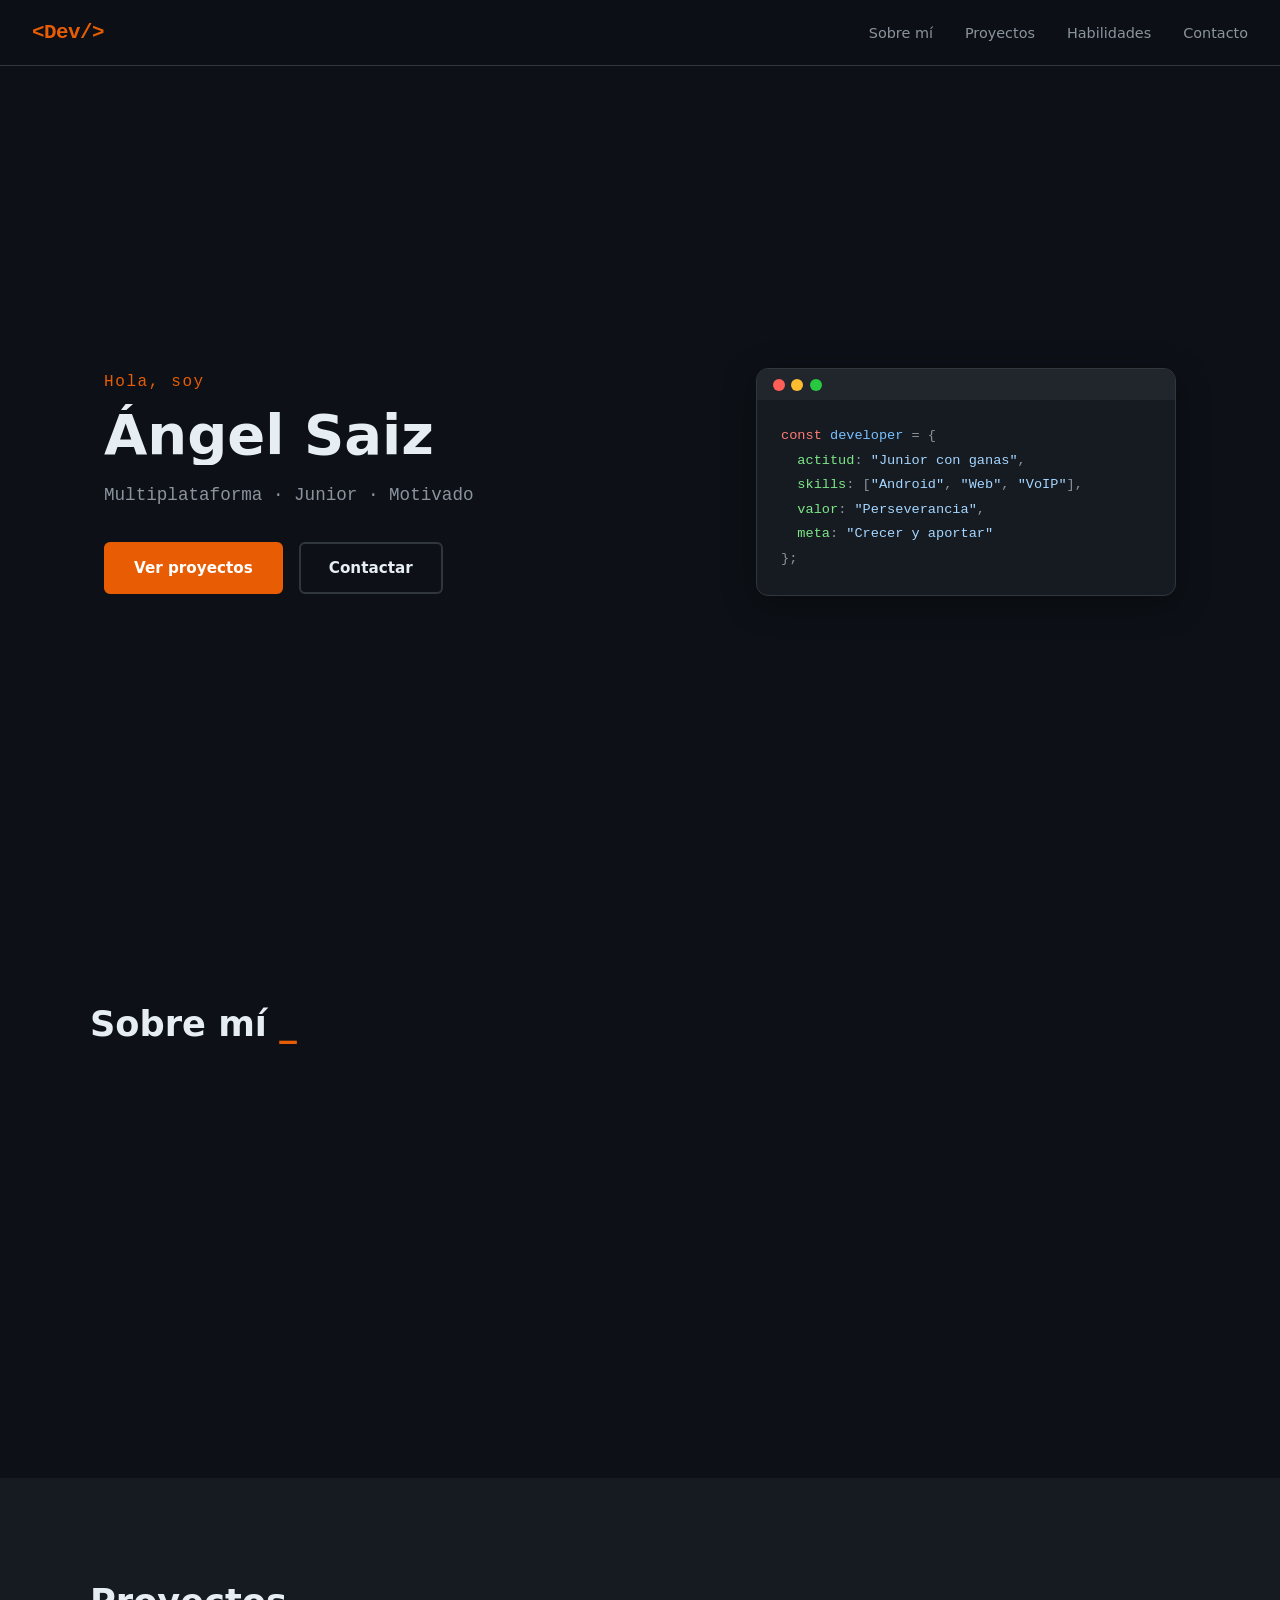
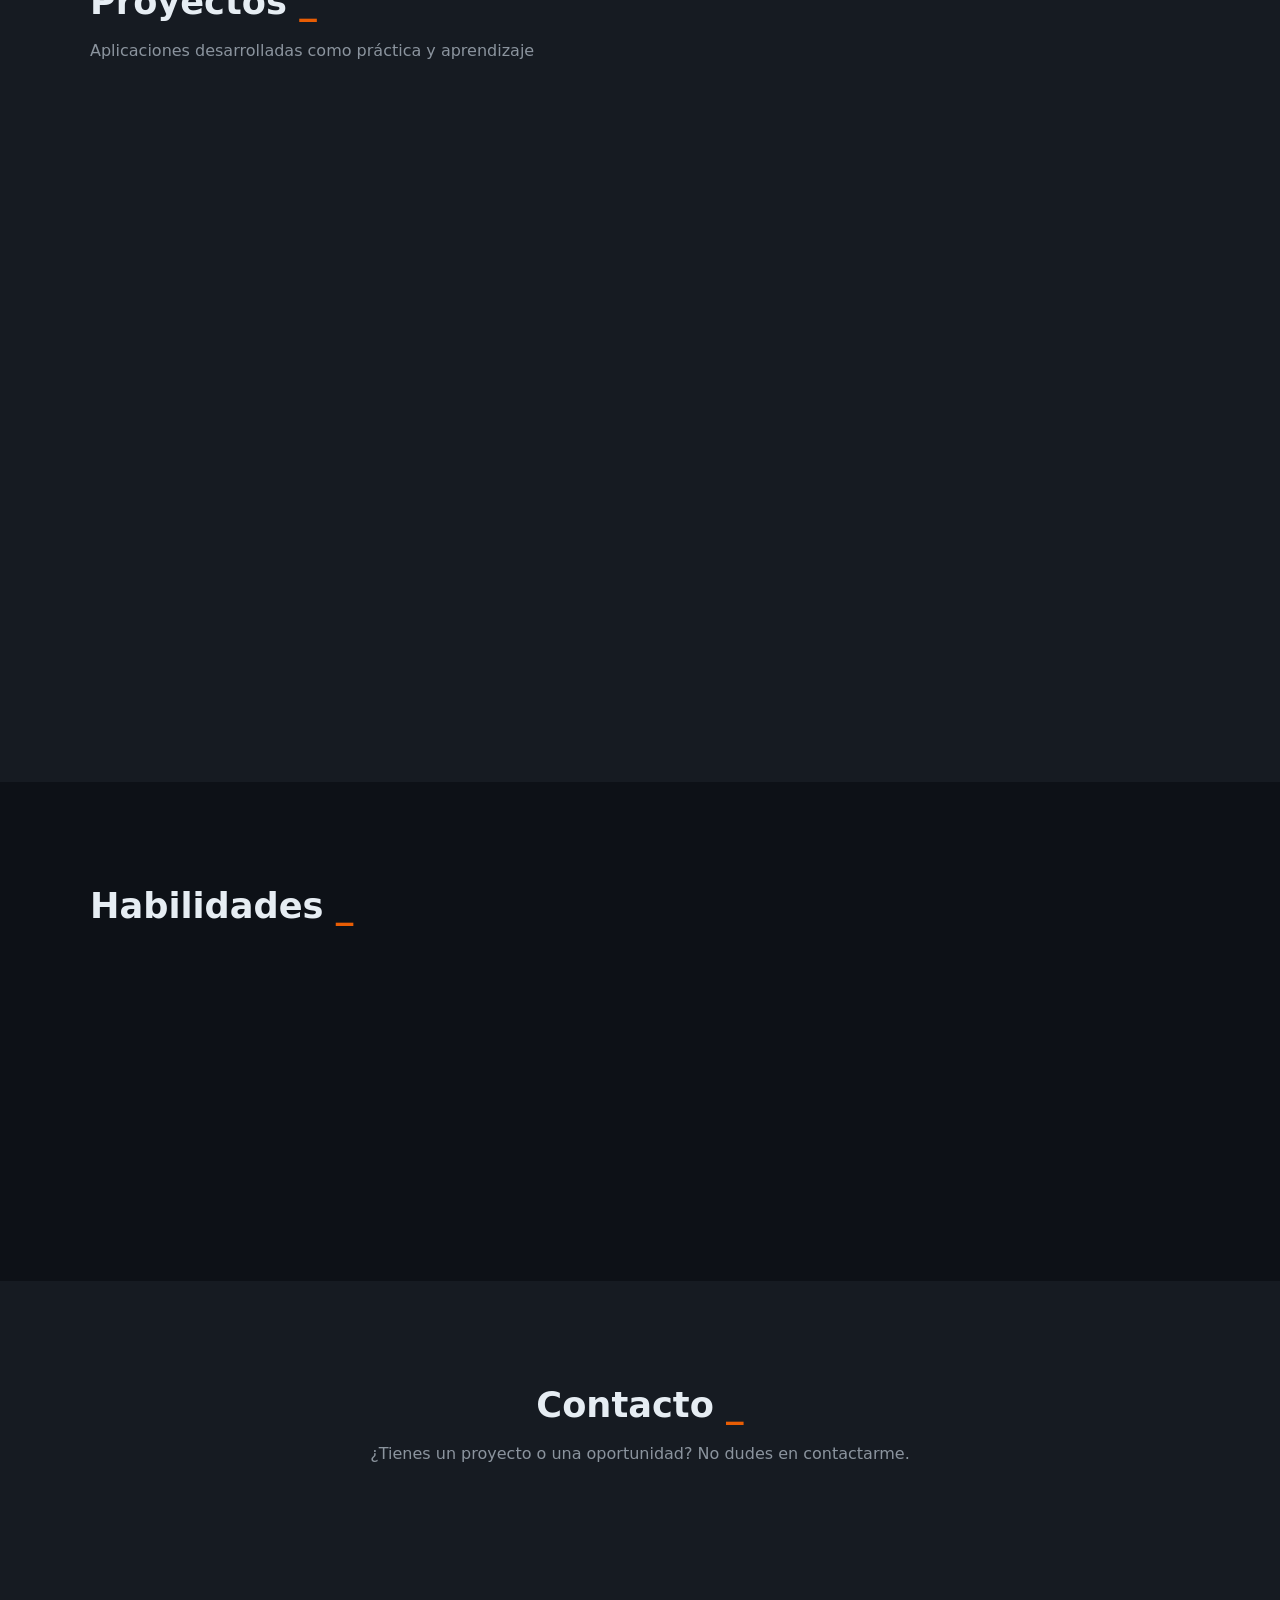
==== index.html @ 92bd5270 "Add files via upload" ====
<!DOCTYPE html>
<html lang="es">
<head>
  <meta charset="UTF-8" />
  <meta name="viewport" content="width=device-width, initial-scale=1.0" />
  <meta http-equiv="X-UA-Compatible" content="IE=edge" />
  <meta name="description" content="Portfolio de Ángel Saiz — Desarrollador de aplicaciones multiplataforma junior especializado en Android, desarrollo web y VoIP." />
  <meta name="referrer" content="strict-origin-when-cross-origin" />
  <meta property="og:title" content="Portfolio — Ángel Saiz" />
  <meta property="og:description" content="Desarrollador multiplataforma junior. Proyectos de desarrollo web full stack, Android y gestión de centralitas VoIP." />
  <meta property="og:image" content="images/yo.jpg" />
  <meta property="og:type" content="website" />
  <meta http-equiv="Content-Security-Policy" content="default-src 'self'; script-src 'self'; style-src 'self'; img-src 'self' data:; font-src 'self'; base-uri 'self'; object-src 'none'; upgrade-insecure-requests;" />
  <link rel="icon" type="image/svg+xml" href="favicon.svg" />
  <title>Portfolio — Ángel Saiz</title>
  <link rel="stylesheet" href="style.css" />
  <link rel="stylesheet" href="project.css" />
</head>
<body>

  <!-- NAV -->
  <nav class="navbar">
    <div class="nav-logo">&#60;Dev/&#62;</div>
    <ul class="nav-links">
      <li><a href="#sobre-mi">Sobre mí</a></li>
      <li><a href="#proyectos">Proyectos</a></li>
      <li><a href="#habilidades">Habilidades</a></li>
      <li><a href="#contacto">Contacto</a></li>
    </ul>
    <button class="nav-toggle" id="nav-toggle" aria-label="Menú">&#9776;</button>
  </nav>

  <!-- HERO -->
  <section class="hero" id="inicio">
    <div class="hero-content">
      <span class="hero-greeting">Hola, soy</span>
      <h1 class="hero-name">Ángel Saiz</h1>
      <p class="hero-tag">Multiplataforma · Junior · Motivado</p>
      <div class="hero-cta">
        <a href="#proyectos" class="btn btn-primary">Ver proyectos</a>
        <a href="#contacto" class="btn btn-outline">Contactar</a>
      </div>
    </div>
    <div class="hero-visual">
      <div class="code-card">
        <div class="code-bar">
          <span class="dot red"></span>
          <span class="dot yellow"></span>
          <span class="dot green"></span>
        </div>
        <pre class="code-body"><span class="c-keyword">const</span> <span class="c-var">developer</span> = {
  <span class="c-key">actitud</span>: <span class="c-str">"Junior con ganas"</span>,
  <span class="c-key">skills</span>: [<span class="c-str">"Android"</span>, <span class="c-str">"Web"</span>, <span class="c-str">"VoIP"</span>],
  <span class="c-key">valor</span>: <span class="c-str">"Perseverancia"</span>,
  <span class="c-key">meta</span>: <span class="c-str">"Crecer y aportar"</span>
};</pre>
      </div>
    </div>
  </section>

  <!-- SOBRE MÍ -->
  <section class="section" id="sobre-mi">
    <div class="container">
      <h2 class="section-title">Sobre mí <span class="accent">_</span></h2>
      <div class="about-grid">
        <div class="about-avatar">
          <img src="images/yo.jpg" alt="Ángel Saiz" class="avatar-img" />
        </div>
        <div class="about-text">
          <p>
            Soy un <strong>desarrollador de aplicaciones multiplataforma junior</strong> con gran motivación y
            capacidad de aprendizaje. Aunque cuento con poca experiencia, destaco por mi
            perseverancia, compromiso y facilidad para trabajar en equipo.
          </p>
          <p>
            He participado en proyectos de <strong>desarrollo Android</strong> y <strong>creación de páginas web</strong>,
            además de contar con conocimientos en <strong>gestión de centralitas virtuales</strong>,
            <strong>configuración de teléfonos VoIP</strong> y <strong>mantenimiento de equipos informáticos</strong>.
          </p>
          <p>
            Busco seguir creciendo profesionalmente, aportar soluciones tecnológicas eficientes
            y enfrentar nuevos desafíos que impulsen mi desarrollo.
          </p>
          <div class="about-badges">
            <span class="badge">
              <svg width="14" height="14" viewBox="0 0 24 24" fill="none" stroke="currentColor" stroke-width="2" stroke-linecap="round" stroke-linejoin="round" aria-hidden="true"><rect x="5" y="2" width="14" height="20" rx="2"/><line x1="12" y1="18" x2="12.01" y2="18"/></svg>
              Android
            </span>
            <span class="badge">
              <svg width="14" height="14" viewBox="0 0 24 24" fill="none" stroke="currentColor" stroke-width="2" stroke-linecap="round" stroke-linejoin="round" aria-hidden="true"><circle cx="12" cy="12" r="10"/><line x1="2" y1="12" x2="22" y2="12"/><path d="M12 2a15.3 15.3 0 0 1 4 10 15.3 15.3 0 0 1-4 10 15.3 15.3 0 0 1-4-10 15.3 15.3 0 0 1 4-10z"/></svg>
              Desarrollo Web
            </span>
            <span class="badge">
              <svg width="14" height="14" viewBox="0 0 24 24" fill="none" stroke="currentColor" stroke-width="2" stroke-linecap="round" stroke-linejoin="round" aria-hidden="true"><path d="M22 16.92v3a2 2 0 0 1-2.18 2 19.79 19.79 0 0 1-8.63-3.07A19.5 19.5 0 0 1 4.36 12a19.79 19.79 0 0 1-3.07-8.67A2 2 0 0 1 3.11 2h3a2 2 0 0 1 2 1.72c.127.96.361 1.903.7 2.81a2 2 0 0 1-.45 2.11L7.09 9.91a16 16 0 0 0 6 6l1.27-1.27a2 2 0 0 1 2.11-.45c.907.339 1.85.573 2.81.7A2 2 0 0 1 21 16.92z"/></svg>
              VoIP
            </span>
            <span class="badge">
              <svg width="14" height="14" viewBox="0 0 24 24" fill="none" stroke="currentColor" stroke-width="2" stroke-linecap="round" stroke-linejoin="round" aria-hidden="true"><rect x="2" y="3" width="20" height="14" rx="2"/><line x1="8" y1="21" x2="16" y2="21"/><line x1="12" y1="17" x2="12" y2="21"/></svg>
              Soporte IT
            </span>
          </div>
        </div>
      </div>
    </div>
  </section>

  <!-- PROYECTOS -->
  <section class="section section-dark" id="proyectos">
    <div class="container">
      <h2 class="section-title">Proyectos <span class="accent">_</span></h2>
      <p class="section-sub">Aplicaciones desarrolladas como práctica y aprendizaje</p>

      <div class="projects-grid">

        <!-- FITFLOW -->
        <a class="project-card" href="fitflow.html">
          <div class="project-img-wrap">
            <img
              src="images/fitflow.png"
              alt="Captura de FitFlow"
              class="project-img"
              data-fallback="true"
              loading="lazy"
              decoding="async"
            />
            <div class="project-img-placeholder img-placeholder-hidden">
              <span>💪</span>
              <small>Añade una captura en<br>images/fitflow.png</small>
            </div>
          </div>
          <div class="project-body">
            <div class="project-header">
              <h3 class="project-title">FitFlow</h3>
              <span class="project-tag">App Web</span>
            </div>
            <p class="project-desc">
              Aplicación web de gestión de rutinas de fitness. Permite crear y organizar
              rutinas de entrenamiento, registrar el historial de pesos por ejercicio y
              visualizar el progreso mediante gráficos.
            </p>
            <div class="project-stack">
              <span class="stack-chip">Node.js</span>
              <span class="stack-chip">Express</span>
              <span class="stack-chip">MongoDB</span>
              <span class="stack-chip">Vanilla JS</span>
              <span class="stack-chip">Chart.js</span>
            </div>
            <div class="project-features">
              <ul>
                <li><svg width="14" height="14" viewBox="0 0 24 24" fill="none" stroke="currentColor" stroke-width="2.5" stroke-linecap="round" stroke-linejoin="round" aria-hidden="true"><polyline points="20 6 9 17 4 12"/></svg> Autenticación JWT</li>
                <li><svg width="14" height="14" viewBox="0 0 24 24" fill="none" stroke="currentColor" stroke-width="2.5" stroke-linecap="round" stroke-linejoin="round" aria-hidden="true"><polyline points="20 6 9 17 4 12"/></svg> CRUD de rutinas y ejercicios</li>
                <li><svg width="14" height="14" viewBox="0 0 24 24" fill="none" stroke="currentColor" stroke-width="2.5" stroke-linecap="round" stroke-linejoin="round" aria-hidden="true"><polyline points="20 6 9 17 4 12"/></svg> Calendario semanal de entrenamientos</li>
                <li><svg width="14" height="14" viewBox="0 0 24 24" fill="none" stroke="currentColor" stroke-width="2.5" stroke-linecap="round" stroke-linejoin="round" aria-hidden="true"><polyline points="20 6 9 17 4 12"/></svg> Historial y gráficos de progreso</li>
              </ul>
            </div>
          </div>
        </a>

        <!-- DAILYFLOW -->
        <a class="project-card" href="dailyflow.html">
          <div class="project-img-wrap">
            <img
              src="images/dailyflow.png"
              alt="Captura de DailyFlow"
              class="project-img img-contain"
              data-fallback="true"
              loading="lazy"
              decoding="async"
            />
            <div class="project-img-placeholder img-placeholder-hidden">
              <span>📅</span>
              <small>Añade una captura en<br>images/dailyflow.png</small>
            </div>
          </div>
          <div class="project-body">
            <div class="project-header">
              <h3 class="project-title">DailyFlow</h3>
              <span class="project-tag">App Web</span>
            </div>
            <p class="project-desc">
              Aplicación web para organizar rutinas diarias por día de la semana.
              Permite planificar bloques de tiempo con título, horario, descripción
              y color, con inicio de sesión mediante cuenta de Google.
            </p>
            <div class="project-stack">
              <span class="stack-chip">Next.js 16</span>
              <span class="stack-chip">TypeScript</span>
              <span class="stack-chip">NextAuth</span>
              <span class="stack-chip">Tailwind CSS</span>
            </div>
            <div class="project-features">
              <ul>
                <li><svg width="14" height="14" viewBox="0 0 24 24" fill="none" stroke="currentColor" stroke-width="2.5" stroke-linecap="round" stroke-linejoin="round" aria-hidden="true"><polyline points="20 6 9 17 4 12"/></svg> Login con Google OAuth</li>
                <li><svg width="14" height="14" viewBox="0 0 24 24" fill="none" stroke="currentColor" stroke-width="2.5" stroke-linecap="round" stroke-linejoin="round" aria-hidden="true"><polyline points="20 6 9 17 4 12"/></svg> Planificación por día de la semana</li>
                <li><svg width="14" height="14" viewBox="0 0 24 24" fill="none" stroke="currentColor" stroke-width="2.5" stroke-linecap="round" stroke-linejoin="round" aria-hidden="true"><polyline points="20 6 9 17 4 12"/></svg> Bloques de rutina con color</li>
                <li><svg width="14" height="14" viewBox="0 0 24 24" fill="none" stroke="currentColor" stroke-width="2.5" stroke-linecap="round" stroke-linejoin="round" aria-hidden="true"><polyline points="20 6 9 17 4 12"/></svg> Interfaz moderna y responsive</li>
              </ul>
            </div>
          </div>
        </a>

      </div>
    </div>
  </section>

  <!-- HABILIDADES -->
  <section class="section" id="habilidades">
    <div class="container">
      <h2 class="section-title">Habilidades <span class="accent">_</span></h2>
      <div class="skills-grid">

        <div class="skill-group">
          <h4 class="skill-group-title">
            <svg width="18" height="18" viewBox="0 0 24 24" fill="none" stroke="currentColor" stroke-width="2" stroke-linecap="round" stroke-linejoin="round" aria-hidden="true"><rect x="2" y="3" width="20" height="14" rx="2"/><line x1="8" y1="21" x2="16" y2="21"/><line x1="12" y1="17" x2="12" y2="21"/></svg>
            Desarrollo Web
          </h4>
          <div class="skill-pills">
            <span class="pill">HTML / CSS</span>
            <span class="pill">JavaScript</span>
            <span class="pill">Node.js</span>
            <span class="pill">Express</span>
            <span class="pill">Next.js</span>
            <span class="pill">TypeScript</span>
            <span class="pill">MongoDB</span>
          </div>
        </div>

        <div class="skill-group">
          <h4 class="skill-group-title">
            <svg width="18" height="18" viewBox="0 0 24 24" fill="none" stroke="currentColor" stroke-width="2" stroke-linecap="round" stroke-linejoin="round" aria-hidden="true"><rect x="5" y="2" width="14" height="20" rx="2"/><line x1="12" y1="18" x2="12.01" y2="18"/></svg>
            Desarrollo Móvil
          </h4>
          <div class="skill-pills">
            <span class="pill">Android Studio</span>
            <span class="pill">Java / Kotlin</span>
          </div>
        </div>

        <div class="skill-group">
          <h4 class="skill-group-title">
            <svg width="18" height="18" viewBox="0 0 24 24" fill="none" stroke="currentColor" stroke-width="2" stroke-linecap="round" stroke-linejoin="round" aria-hidden="true"><path d="M22 16.92v3a2 2 0 0 1-2.18 2 19.79 19.79 0 0 1-8.63-3.07A19.5 19.5 0 0 1 4.36 12a19.79 19.79 0 0 1-3.07-8.67A2 2 0 0 1 3.11 2h3a2 2 0 0 1 2 1.72c.127.96.361 1.903.7 2.81a2 2 0 0 1-.45 2.11L7.09 9.91a16 16 0 0 0 6 6l1.27-1.27a2 2 0 0 1 2.11-.45c.907.339 1.85.573 2.81.7A2 2 0 0 1 21 16.92z"/></svg>
            Telecomunicaciones
          </h4>
          <div class="skill-pills">
            <span class="pill">Centralitas VoIP</span>
            <span class="pill">Configuración IP</span>
            <span class="pill">Soporte técnico</span>
          </div>
        </div>

        <div class="skill-group">
          <h4 class="skill-group-title">
            <svg width="18" height="18" viewBox="0 0 24 24" fill="none" stroke="currentColor" stroke-width="2" stroke-linecap="round" stroke-linejoin="round" aria-hidden="true"><path d="M14.7 6.3a1 1 0 0 0 0 1.4l1.6 1.6a1 1 0 0 0 1.4 0l3.77-3.77a6 6 0 0 1-7.94 7.94l-6.91 6.91a2.12 2.12 0 0 1-3-3l6.91-6.91a6 6 0 0 1 7.94-7.94l-3.76 3.76z"/></svg>
            Herramientas
          </h4>
          <div class="skill-pills">
            <span class="pill">Git / GitHub</span>
            <span class="pill">VS Code</span>
            <span class="pill">Linux</span>
            <span class="pill">Windows</span>
          </div>
        </div>

      </div>
    </div>
  </section>

  <!-- CONTACTO -->
  <section class="section section-dark" id="contacto">
    <div class="container contact-container">
      <h2 class="section-title">Contacto <span class="accent">_</span></h2>
      <p class="section-sub">¿Tienes un proyecto o una oportunidad? No dudes en contactarme.</p>
      <div class="contact-links">
        <a href="mailto:angelsaiz227@gmail.com" class="contact-btn">
          <span class="contact-icon">✉️</span> angelsaiz227@gmail.com
        </a>
        <a href="https://github.com/angelsg22" target="_blank" rel="noopener noreferrer" class="contact-btn">
          <span class="contact-icon">
            <svg width="20" height="20" viewBox="0 0 24 24" fill="currentColor"><path d="M12 0C5.37 0 0 5.37 0 12c0 5.3 3.438 9.8 8.205 11.385.6.113.82-.258.82-.577 0-.285-.01-1.04-.015-2.04-3.338.724-4.042-1.61-4.042-1.61C4.422 18.07 3.633 17.7 3.633 17.7c-1.087-.744.084-.729.084-.729 1.205.084 1.838 1.236 1.838 1.236 1.07 1.835 2.809 1.305 3.495.998.108-.776.417-1.305.76-1.605-2.665-.3-5.466-1.332-5.466-5.93 0-1.31.465-2.38 1.235-3.22-.135-.303-.54-1.523.105-3.176 0 0 1.005-.322 3.3 1.23.96-.267 1.98-.399 3-.405 1.02.006 2.04.138 3 .405 2.28-1.552 3.285-1.23 3.285-1.23.645 1.653.24 2.873.12 3.176.765.84 1.23 1.91 1.23 3.22 0 4.61-2.805 5.625-5.475 5.92.42.36.81 1.096.81 2.22 0 1.606-.015 2.896-.015 3.286 0 .315.21.69.825.57C20.565 21.795 24 17.295 24 12c0-6.63-5.37-12-12-12"/></svg>
          </span> GitHub
        </a>
        <a href="https://linkedin.com/in/angelsaizguallarte" target="_blank" rel="noopener noreferrer" class="contact-btn">
          <span class="contact-icon">
            <svg width="20" height="20" viewBox="0 0 24 24" fill="currentColor"><path d="M20.447 20.452h-3.554v-5.569c0-1.328-.027-3.037-1.852-3.037-1.853 0-2.136 1.445-2.136 2.939v5.667H9.351V9h3.414v1.561h.046c.477-.9 1.637-1.85 3.37-1.85 3.601 0 4.267 2.37 4.267 5.455v6.286zM5.337 7.433a2.062 2.062 0 0 1-2.063-2.065 2.064 2.064 0 1 1 2.063 2.065zm1.782 13.019H3.555V9h3.564v11.452zM22.225 0H1.771C.792 0 0 .774 0 1.729v20.542C0 23.227.792 24 1.771 24h20.451C23.2 24 24 23.227 24 22.271V1.729C24 .774 23.2 0 22.222 0h.003z"/></svg>
          </span> LinkedIn
        </a>
      </div>
    </div>
  </section>


  <footer class="footer">
  </footer>

  <script src="script.js"></script>
</body>
</html>
---- style.css ----
/* ===== VARIABLES ===== */
:root {
  --bg: #0d1117;
  --bg2: #161b22;
  --surface: #21262d;
  --border: #30363d;
  --accent: #e85d04;
  --accent2: #f48c06;
  --text: #e6edf3;
  --text-muted: #8b949e;
  --radius: 12px;
  --radius-sm: 6px;
  --transition: 0.25s ease;
  --shadow: 0 8px 32px rgba(0, 0, 0, 0.4);
}

/* ===== RESET & BASE ===== */
*, *::before, *::after { box-sizing: border-box; margin: 0; padding: 0; }

html { scroll-behavior: smooth; }

body {
  font-family: 'Segoe UI', system-ui, -apple-system, sans-serif;
  background: var(--bg);
  color: var(--text);
  line-height: 1.6;
  overflow-x: hidden;
}

a { color: inherit; text-decoration: none; }

/* ===== NAVBAR ===== */
.navbar {
  position: fixed;
  top: 0; left: 0; right: 0;
  z-index: 100;
  display: flex;
  align-items: center;
  justify-content: space-between;
  padding: 1rem 2rem;
  background: rgba(13, 17, 23, 0.85);
  backdrop-filter: blur(12px);
  border-bottom: 1px solid var(--border);
}

.nav-logo {
  font-size: 1.3rem;
  font-weight: 700;
  color: var(--accent);
  font-family: monospace;
  letter-spacing: -0.5px;
}

.nav-links {
  display: flex;
  gap: 2rem;
  list-style: none;
}

.nav-links a {
  color: var(--text-muted);
  font-size: 0.9rem;
  font-weight: 500;
  transition: color var(--transition);
}
.nav-links a:hover { color: var(--accent); }

.nav-toggle {
  display: none;
  background: none;
  border: none;
  color: var(--text);
  font-size: 1.5rem;
  cursor: pointer;
}

/* ===== HERO ===== */
.hero {
  min-height: 100vh;
  display: flex;
  align-items: center;
  justify-content: space-between;
  gap: 3rem;
  padding: 8rem 4rem 4rem;
  max-width: 1200px;
  margin: 0 auto;
}

.hero-content { flex: 1; }

.hero-greeting {
  display: block;
  color: var(--accent);
  font-size: 1rem;
  font-family: monospace;
  margin-bottom: 0.5rem;
  letter-spacing: 0.1em;
}

.hero-name {
  font-size: clamp(2rem, 5vw, 3.5rem);
  font-weight: 800;
  line-height: 1.1;
  margin-bottom: 1rem;
  background: linear-gradient(135deg, var(--text) 60%, var(--accent2));
  -webkit-background-clip: text;
  -webkit-text-fill-color: transparent;
  background-clip: text;
}

.hero-tag {
  color: var(--text-muted);
  font-size: 1.1rem;
  margin-bottom: 2rem;
  font-family: monospace;
}

.hero-cta {
  display: flex;
  gap: 1rem;
  flex-wrap: wrap;
}

/* Buttons */
.btn {
  display: inline-block;
  padding: 0.75rem 1.75rem;
  border-radius: var(--radius-sm);
  font-size: 0.95rem;
  font-weight: 600;
  transition: all var(--transition);
  cursor: pointer;
}
.btn-primary {
  background: var(--accent);
  color: #fff;
  border: 2px solid var(--accent);
}
.btn-primary:hover {
  background: var(--accent2);
  border-color: var(--accent2);
  transform: translateY(-2px);
  box-shadow: 0 4px 16px rgba(232, 93, 4, 0.4);
}
.btn-outline {
  background: transparent;
  color: var(--text);
  border: 2px solid var(--border);
}
.btn-outline:hover {
  border-color: var(--accent);
  color: var(--accent);
  transform: translateY(-2px);
}

/* Code card */
.hero-visual { flex: 1; max-width: 420px; }

.code-card {
  background: var(--bg2);
  border: 1px solid var(--border);
  border-radius: var(--radius);
  overflow: hidden;
  box-shadow: var(--shadow);
  animation: float 4s ease-in-out infinite;
}

@keyframes float {
  0%, 100% { transform: translateY(0); }
  50% { transform: translateY(-10px); }
}

.code-bar {
  background: var(--surface);
  padding: 0.6rem 1rem;
  display: flex;
  gap: 0.4rem;
  align-items: center;
}
.dot {
  width: 12px; height: 12px;
  border-radius: 50%;
}
.dot.red    { background: #ff5f57; }
.dot.yellow { background: #febc2e; }
.dot.green  { background: #28c840; }

.code-body {
  padding: 1.5rem;
  font-family: 'Cascadia Code', 'Fira Code', monospace;
  font-size: 0.85rem;
  line-height: 1.8;
  color: var(--text-muted);
}
.c-keyword { color: #ff7b72; }
.c-var     { color: #79c0ff; }
.c-key     { color: #7ee787; }
.c-str     { color: #a5d6ff; }

/* ===== SECTIONS ===== */
.section { padding: 6rem 2rem; }
.section-dark { background: var(--bg2); }

.container { max-width: 1100px; margin: 0 auto; }

.section-title {
  font-size: clamp(1.6rem, 3vw, 2.2rem);
  font-weight: 800;
  margin-bottom: 0.5rem;
}
.accent { color: var(--accent); }

.section-sub {
  color: var(--text-muted);
  margin-bottom: 3rem;
  font-size: 1rem;
}

/* ===== ABOUT ===== */
.about-grid {
  display: flex;
  gap: 3rem;
  align-items: flex-start;
}

.about-avatar {
  flex-shrink: 0;
  display: flex;
  justify-content: center;
  align-items: center;
}
.avatar-placeholder {
  width: 180px;
  height: 180px;
  border-radius: 50%;
  background: linear-gradient(135deg, var(--surface), var(--border));
  border: 3px solid var(--accent);
  display: flex;
  flex-direction: column;
  align-items: center;
  justify-content: center;
  font-size: 4rem;
  box-shadow: 0 0 40px rgba(232, 93, 4, 0.2);
}

.avatar-img {
  width: 180px;
  height: 180px;
  border-radius: 50%;
  object-fit: cover;
  border: 3px solid var(--accent);
  box-shadow: 0 0 40px rgba(232, 93, 4, 0.2);
}

.about-text p {
  color: var(--text-muted);
  margin-bottom: 1rem;
  line-height: 1.8;
  font-size: 1rem;
}
.about-text strong { color: var(--text); }

.about-badges {
  display: flex;
  flex-wrap: wrap;
  gap: 0.6rem;
  margin-top: 1.5rem;
}
.badge {
  background: var(--surface);
  border: 1px solid var(--border);
  padding: 0.35rem 0.85rem;
  border-radius: 999px;
  font-size: 0.85rem;
  color: var(--text-muted);
  transition: all var(--transition);
}
.badge:hover {
  border-color: var(--accent);
  color: var(--accent);
}

/* ===== PROJECTS ===== */
.projects-grid {
  display: grid;
  grid-template-columns: repeat(auto-fit, minmax(320px, 1fr));
  gap: 2rem;
}

.project-card {
  background: var(--bg);
  border: 1px solid var(--border);
  border-radius: var(--radius);
  overflow: hidden;
  transition: transform var(--transition), box-shadow var(--transition), border-color var(--transition);
}
.project-card:hover {
  transform: translateY(-6px);
  box-shadow: var(--shadow);
  border-color: var(--accent);
}

.project-img-wrap {
  height: 220px;
  overflow: hidden;
  background: var(--surface);
}
.project-img {
  width: 100%;
  height: 100%;
  object-fit: cover;
  display: block;
  transition: transform 0.4s ease;
}
.project-card:hover .project-img { transform: scale(1.04); }

.project-img.img-contain {
  object-fit: cover;
  object-position: top;
}

.project-img-placeholder {
  width: 100%;
  height: 100%;
  display: flex;
  flex-direction: column;
  align-items: center;
  justify-content: center;
  gap: 0.5rem;
  color: var(--text-muted);
  font-size: 3rem;
  border-bottom: 1px solid var(--border);
}
.project-img-placeholder small {
  font-size: 0.78rem;
  text-align: center;
  line-height: 1.5;
}

.project-body { padding: 1.5rem; }

.project-header {
  display: flex;
  align-items: center;
  justify-content: space-between;
  margin-bottom: 0.75rem;
}

.project-title {
  font-size: 1.3rem;
  font-weight: 700;
}
.project-tag {
  background: rgba(232, 93, 4, 0.15);
  color: var(--accent);
  padding: 0.2rem 0.65rem;
  border-radius: 999px;
  font-size: 0.75rem;
  font-weight: 600;
  border: 1px solid rgba(232, 93, 4, 0.3);
}

.project-desc {
  color: var(--text-muted);
  font-size: 0.9rem;
  line-height: 1.7;
  margin-bottom: 1rem;
}

.project-stack {
  display: flex;
  flex-wrap: wrap;
  gap: 0.4rem;
  margin-bottom: 1rem;
}
.stack-chip {
  background: var(--surface);
  border: 1px solid var(--border);
  padding: 0.2rem 0.6rem;
  border-radius: var(--radius-sm);
  font-size: 0.75rem;
  font-family: monospace;
  color: var(--text-muted);
}

.project-features ul {
  list-style: none;
  display: flex;
  flex-direction: column;
  gap: 0.3rem;
}
.project-features li {
  font-size: 0.85rem;
  color: var(--text-muted);
}
.project-features li::first-letter { color: var(--accent); }

/* ===== SKILLS ===== */
.skills-grid {
  display: grid;
  grid-template-columns: repeat(auto-fit, minmax(240px, 1fr));
  gap: 2rem;
}

.skill-group {
  background: var(--bg2);
  border: 1px solid var(--border);
  border-radius: var(--radius);
  padding: 1.5rem;
  transition: border-color var(--transition);
}
.skill-group:hover { border-color: var(--accent); }

.skill-group-title {
  font-size: 0.95rem;
  font-weight: 700;
  margin-bottom: 1rem;
  color: var(--text);
}

.skill-pills {
  display: flex;
  flex-wrap: wrap;
  gap: 0.5rem;
}
.pill {
  background: var(--surface);
  border: 1px solid var(--border);
  padding: 0.3rem 0.75rem;
  border-radius: 999px;
  font-size: 0.8rem;
  color: var(--text-muted);
  transition: all var(--transition);
}
.pill:hover {
  border-color: var(--accent);
  color: var(--accent);
  background: rgba(232, 93, 4, 0.08);
}

/* ===== CONTACT ===== */
.contact-container { text-align: center; }
.contact-container .section-sub { margin-bottom: 2.5rem; }

.contact-links {
  display: flex;
  flex-wrap: wrap;
  gap: 1rem;
  justify-content: center;
}

.contact-btn {
  display: flex;
  align-items: center;
  gap: 0.6rem;
  background: var(--bg);
  border: 1px solid var(--border);
  padding: 0.85rem 1.5rem;
  border-radius: var(--radius);
  font-size: 0.95rem;
  color: var(--text-muted);
  transition: all var(--transition);
}
.contact-btn:hover {
  border-color: var(--accent);
  color: var(--accent);
  transform: translateY(-3px);
  box-shadow: 0 4px 20px rgba(232, 93, 4, 0.2);
}
.contact-icon {
  display: flex;
  align-items: center;
}

/* ===== ICONS ===== */
.skill-group-title {
  display: flex;
  align-items: center;
  gap: 0.5rem;
}
.skill-group-title svg { color: var(--accent); flex-shrink: 0; }

.badge {
  display: inline-flex;
  align-items: center;
  gap: 0.35rem;
}
.badge svg { color: var(--accent); flex-shrink: 0; }

.project-features li {
  display: flex;
  align-items: center;
  gap: 0.4rem;
}
.project-features li svg { color: var(--accent); flex-shrink: 0; }

/* ===== UTILITIES ===== */
.img-placeholder-hidden { display: none; }

.heart { color: #e85d04; }

.visible { opacity: 1 !important; transform: translateY(0) !important; }

/* ===== FOOTER ===== */
.footer {
  text-align: center;
  padding: 1.5rem;
  border-top: 1px solid var(--border);
  color: var(--text-muted);
  font-size: 0.85rem;
}

/* ===== RESPONSIVE ===== */
@media (max-width: 768px) {
  .hero {
    flex-direction: column;
    padding: 7rem 1.5rem 3rem;
    text-align: center;
  }
  .hero-cta { justify-content: center; }
  .hero-visual { max-width: 100%; }

  .about-grid {
    flex-direction: column;
    align-items: center;
    text-align: center;
  }
  .about-badges { justify-content: center; }

  .navbar { padding: 1rem; }
  .nav-links {
    display: none;
    position: fixed;
    top: 60px; left: 0; right: 0;
    flex-direction: column;
    background: var(--bg2);
    padding: 1.5rem;
    border-bottom: 1px solid var(--border);
    gap: 1.2rem;
  }
  .nav-links.open { display: flex; }
  .nav-toggle { display: block; }

  .section { padding: 4rem 1.5rem; }
}
---- project.css ----
/* ===== BACK BUTTON ===== */
.back-btn {
  display: flex;
  align-items: center;
  gap: 0.4rem;
  color: var(--text-muted);
  font-size: 0.9rem;
  font-weight: 500;
  transition: color var(--transition);
}
.back-btn:hover { color: var(--accent); }

/* ===== PROJECT DETAIL LAYOUT ===== */
.project-detail {
  max-width: 1100px;
  margin: 0 auto;
  padding: 7rem 2rem 4rem;
}

/* ===== PROJECT HERO ===== */
.project-hero {
  display: flex;
  gap: 3rem;
  align-items: center;
  margin-bottom: 4rem;
}

.project-hero-content { flex: 1; }

.project-hero-meta {
  display: flex;
  gap: 0.5rem;
  margin-bottom: 1rem;
}

.tag-secondary {
  background: rgba(121, 192, 255, 0.12);
  color: #79c0ff;
  border-color: rgba(121, 192, 255, 0.3);
}

.project-hero-title {
  font-size: clamp(2.2rem, 5vw, 3.5rem);
  font-weight: 800;
  line-height: 1.1;
  margin-bottom: 1.2rem;
  background: linear-gradient(135deg, var(--text) 60%, var(--accent2));
  -webkit-background-clip: text;
  -webkit-text-fill-color: transparent;
  background-clip: text;
}

.project-hero-desc {
  color: var(--text-muted);
  font-size: 1.05rem;
  line-height: 1.8;
  margin-bottom: 2rem;
}

.project-hero-links { display: flex; gap: 1rem; flex-wrap: wrap; }

.project-hero-img {
  flex: 1;
  max-width: 480px;
}

.detail-screenshot {
  width: 100%;
  border-radius: var(--radius);
  border: 1px solid var(--border);
  box-shadow: var(--shadow);
  display: block;
}

/* ===== DETAIL GRID ===== */
.project-detail-grid {
  display: grid;
  gap: 3rem;
}

/* ===== DETAIL SECTIONS ===== */
.detail-section {
  background: var(--bg2);
  border: 1px solid var(--border);
  border-radius: var(--radius);
  padding: 2rem;
}

.detail-title {
  font-size: 1.3rem;
  font-weight: 700;
  margin-bottom: 1.2rem;
}

.detail-text {
  color: var(--text-muted);
  line-height: 1.8;
  margin-bottom: 0.8rem;
}
.detail-text:last-child { margin-bottom: 0; }

/* ===== FEATURE LIST ===== */
.feature-list {
  list-style: none;
  display: flex;
  flex-direction: column;
  gap: 1.2rem;
}

.feature-item {
  display: flex;
  gap: 1rem;
  align-items: flex-start;
}

.feature-icon {
  font-size: 1.4rem;
  flex-shrink: 0;
  margin-top: 0.1rem;
}

.feature-item strong {
  display: block;
  margin-bottom: 0.2rem;
  color: var(--text);
}

.feature-item p {
  color: var(--text-muted);
  font-size: 0.9rem;
  line-height: 1.6;
  margin: 0;
}

/* ===== TECH GRID ===== */
.tech-grid {
  display: grid;
  grid-template-columns: repeat(auto-fill, minmax(160px, 1fr));
  gap: 1rem;
}

.tech-card {
  background: var(--surface);
  border: 1px solid var(--border);
  border-radius: var(--radius-sm);
  padding: 0.85rem 1rem;
  display: flex;
  flex-direction: column;
  gap: 0.2rem;
  transition: border-color var(--transition);
}
.tech-card:hover { border-color: var(--accent); }

.tech-name {
  font-weight: 700;
  font-size: 0.95rem;
  font-family: monospace;
  color: var(--text);
}

.tech-role {
  font-size: 0.78rem;
  color: var(--text-muted);
}

/* ===== LEARNINGS ===== */
.learnings-grid {
  display: grid;
  grid-template-columns: repeat(auto-fill, minmax(200px, 1fr));
  gap: 0.75rem;
}

.learning-item {
  background: var(--surface);
  border: 1px solid var(--border);
  border-left: 3px solid var(--accent);
  border-radius: var(--radius-sm);
  padding: 0.6rem 1rem;
  font-size: 0.9rem;
  color: var(--text-muted);
}

/* ===== CLICKABLE CARDS ===== */
a.project-card {
  display: block;
  cursor: pointer;
  text-decoration: none;
  color: inherit;
}

/* ===== RESPONSIVE ===== */
@media (max-width: 768px) {
  .project-hero {
    flex-direction: column;
  }
  .project-hero-img { max-width: 100%; }
  .project-detail { padding: 6rem 1.5rem 3rem; }
  .tech-grid { grid-template-columns: repeat(auto-fill, minmax(130px, 1fr)); }
  .learnings-grid { grid-template-columns: 1fr 1fr; }
}
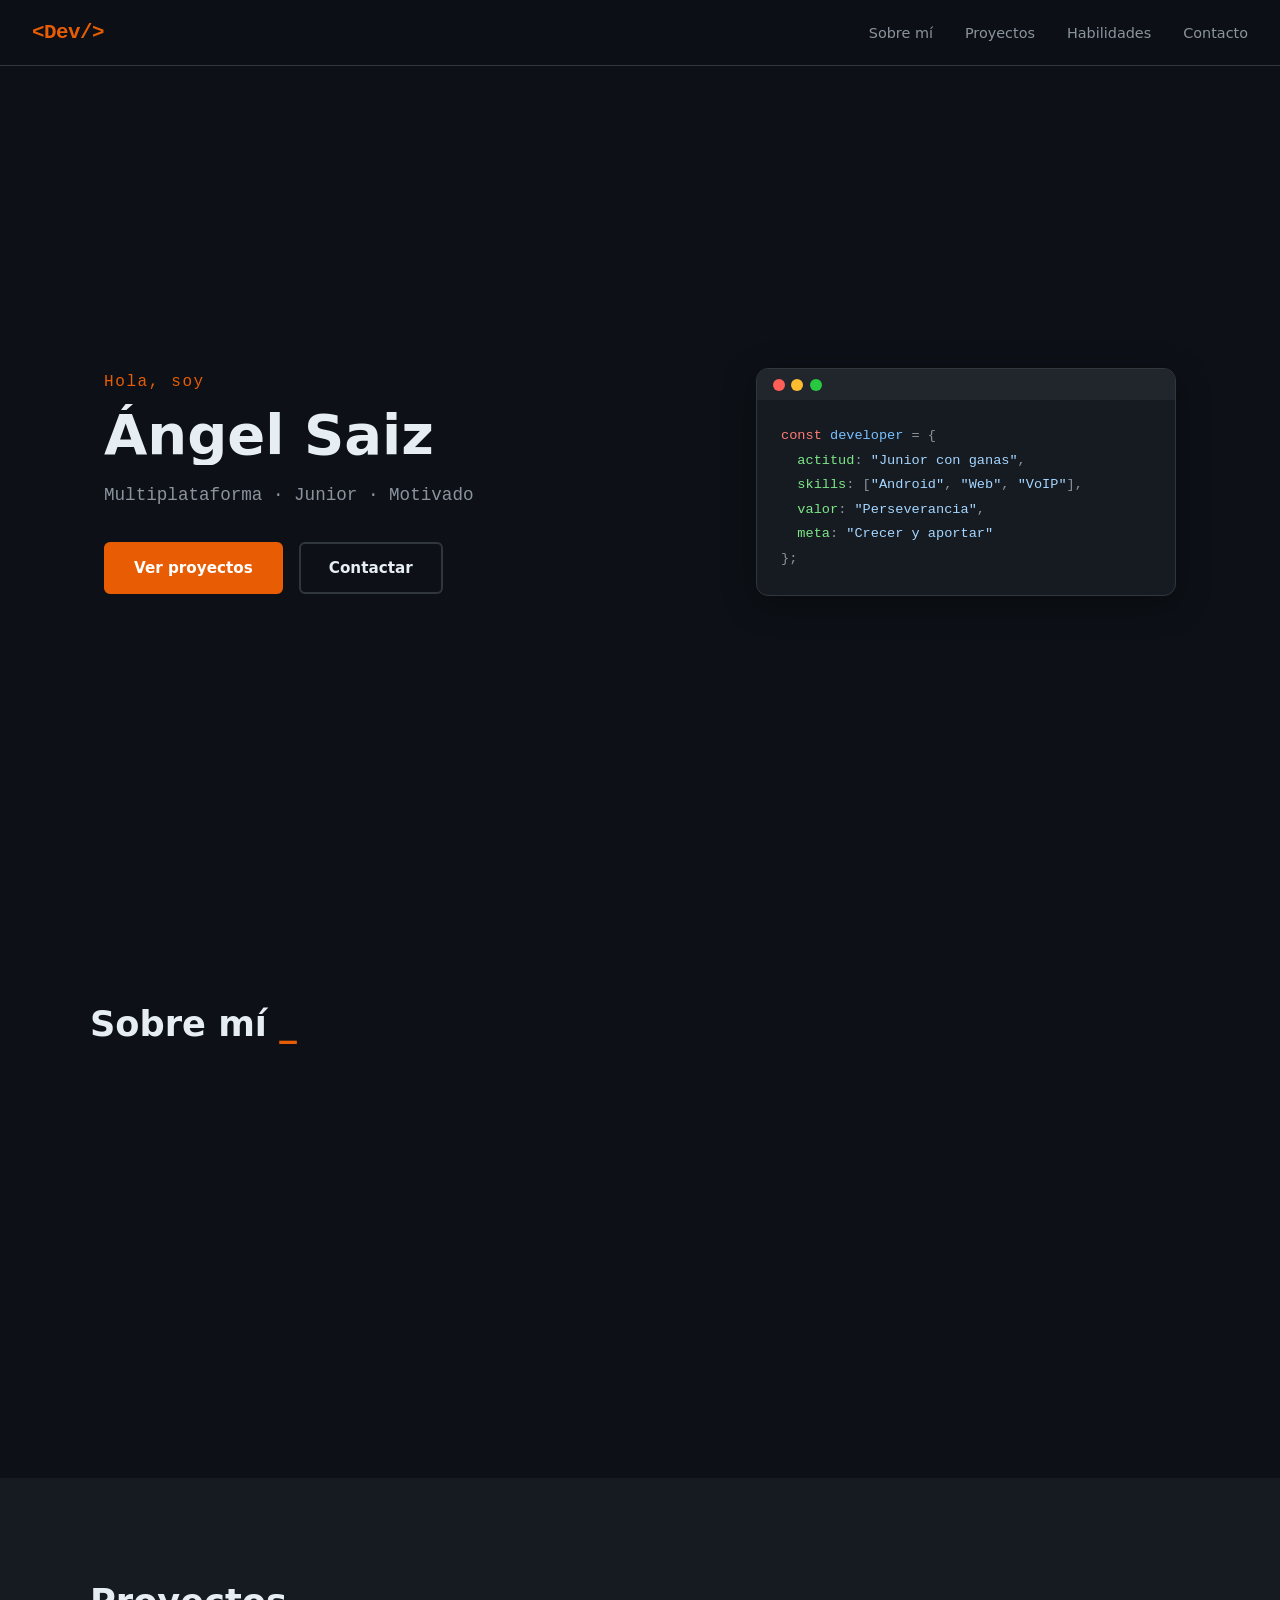
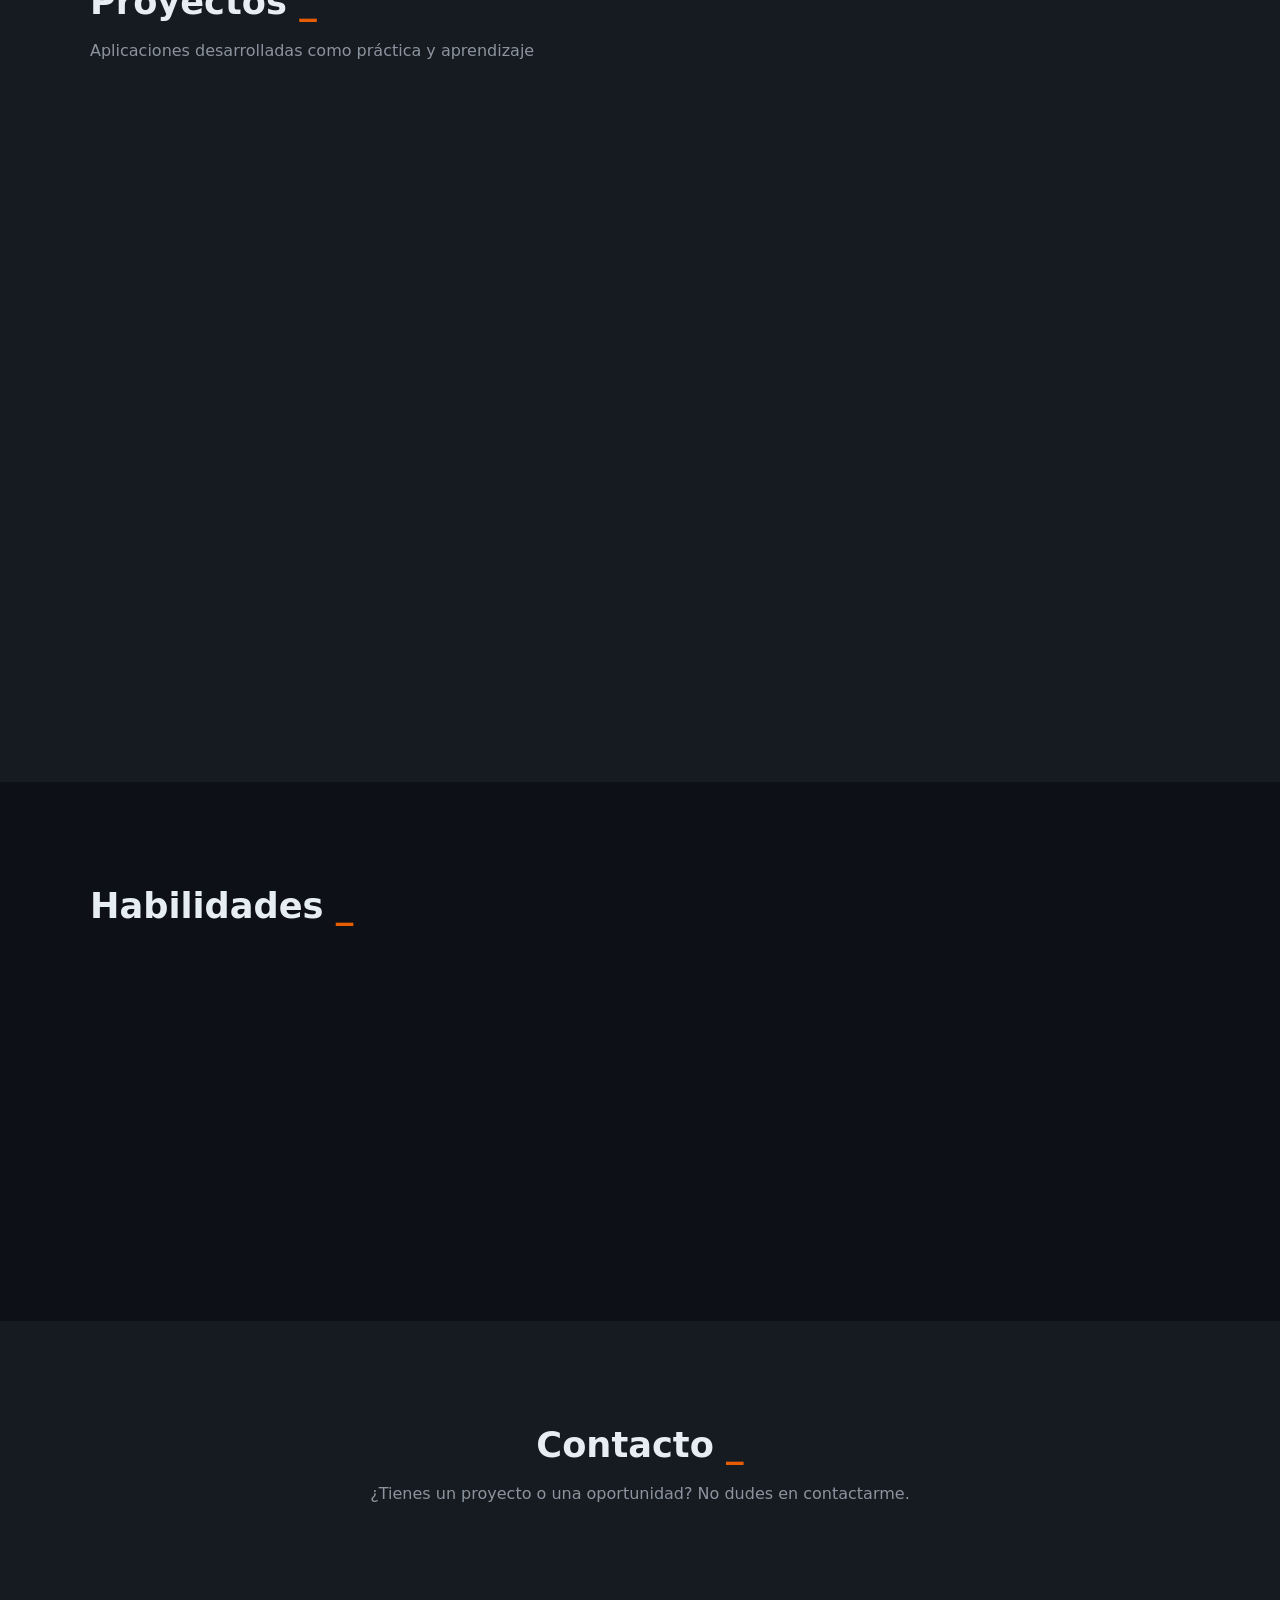
==== commit 8385d7b8: "Reemplazar DailyFlow por Sudoku en el portfolio" ====
--- a/index.html
+++ b/index.html
@@ -94,10 +94,6 @@
               <svg width="14" height="14" viewBox="0 0 24 24" fill="none" stroke="currentColor" stroke-width="2" stroke-linecap="round" stroke-linejoin="round" aria-hidden="true"><path d="M22 16.92v3a2 2 0 0 1-2.18 2 19.79 19.79 0 0 1-8.63-3.07A19.5 19.5 0 0 1 4.36 12a19.79 19.79 0 0 1-3.07-8.67A2 2 0 0 1 3.11 2h3a2 2 0 0 1 2 1.72c.127.96.361 1.903.7 2.81a2 2 0 0 1-.45 2.11L7.09 9.91a16 16 0 0 0 6 6l1.27-1.27a2 2 0 0 1 2.11-.45c.907.339 1.85.573 2.81.7A2 2 0 0 1 21 16.92z"/></svg>
               VoIP
             </span>
-            <span class="badge">
-              <svg width="14" height="14" viewBox="0 0 24 24" fill="none" stroke="currentColor" stroke-width="2" stroke-linecap="round" stroke-linejoin="round" aria-hidden="true"><rect x="2" y="3" width="20" height="14" rx="2"/><line x1="8" y1="21" x2="16" y2="21"/><line x1="12" y1="17" x2="12" y2="21"/></svg>
-              Soporte IT
-            </span>
           </div>
         </div>
       </div>
@@ -156,44 +152,44 @@
           </div>
         </a>
 
-        <!-- DAILYFLOW -->
-        <a class="project-card" href="dailyflow.html">
+        <!-- SUDOKU -->
+        <a class="project-card" href="sudoku.html">
           <div class="project-img-wrap">
             <img
-              src="images/dailyflow.png"
-              alt="Captura de DailyFlow"
-              class="project-img img-contain"
+              src="images/sudoku.png"
+              alt="Captura de Sudoku"
+              class="project-img"
               data-fallback="true"
               loading="lazy"
               decoding="async"
             />
             <div class="project-img-placeholder img-placeholder-hidden">
-              <span>📅</span>
-              <small>Añade una captura en<br>images/dailyflow.png</small>
+              <span>🧩</span>
+              <small>Añade una captura en<br>images/sudoku.png</small>
             </div>
           </div>
           <div class="project-body">
             <div class="project-header">
-              <h3 class="project-title">DailyFlow</h3>
+              <h3 class="project-title">Sudoku</h3>
               <span class="project-tag">App Web</span>
             </div>
             <p class="project-desc">
-              Aplicación web para organizar rutinas diarias por día de la semana.
-              Permite planificar bloques de tiempo con título, horario, descripción
-              y color, con inicio de sesión mediante cuenta de Google.
+              Aplicación web de Sudoku con generación automática de puzzles mediante
+              backtracking, tres niveles de dificultad, temporizador con récord y
+              modo apunte que calcula los candidatos de cada celda en tiempo real.
             </p>
             <div class="project-stack">
-              <span class="stack-chip">Next.js 16</span>
-              <span class="stack-chip">TypeScript</span>
-              <span class="stack-chip">NextAuth</span>
-              <span class="stack-chip">Tailwind CSS</span>
+              <span class="stack-chip">Python</span>
+              <span class="stack-chip">Flask</span>
+              <span class="stack-chip">HTML / CSS</span>
+              <span class="stack-chip">Vanilla JS</span>
             </div>
             <div class="project-features">
               <ul>
-                <li><svg width="14" height="14" viewBox="0 0 24 24" fill="none" stroke="currentColor" stroke-width="2.5" stroke-linecap="round" stroke-linejoin="round" aria-hidden="true"><polyline points="20 6 9 17 4 12"/></svg> Login con Google OAuth</li>
-                <li><svg width="14" height="14" viewBox="0 0 24 24" fill="none" stroke="currentColor" stroke-width="2.5" stroke-linecap="round" stroke-linejoin="round" aria-hidden="true"><polyline points="20 6 9 17 4 12"/></svg> Planificación por día de la semana</li>
-                <li><svg width="14" height="14" viewBox="0 0 24 24" fill="none" stroke="currentColor" stroke-width="2.5" stroke-linecap="round" stroke-linejoin="round" aria-hidden="true"><polyline points="20 6 9 17 4 12"/></svg> Bloques de rutina con color</li>
-                <li><svg width="14" height="14" viewBox="0 0 24 24" fill="none" stroke="currentColor" stroke-width="2.5" stroke-linecap="round" stroke-linejoin="round" aria-hidden="true"><polyline points="20 6 9 17 4 12"/></svg> Interfaz moderna y responsive</li>
+                <li><svg width="14" height="14" viewBox="0 0 24 24" fill="none" stroke="currentColor" stroke-width="2.5" stroke-linecap="round" stroke-linejoin="round" aria-hidden="true"><polyline points="20 6 9 17 4 12"/></svg> Generación con algoritmo backtracking</li>
+                <li><svg width="14" height="14" viewBox="0 0 24 24" fill="none" stroke="currentColor" stroke-width="2.5" stroke-linecap="round" stroke-linejoin="round" aria-hidden="true"><polyline points="20 6 9 17 4 12"/></svg> Temporizador y récord personal</li>
+                <li><svg width="14" height="14" viewBox="0 0 24 24" fill="none" stroke="currentColor" stroke-width="2.5" stroke-linecap="round" stroke-linejoin="round" aria-hidden="true"><polyline points="20 6 9 17 4 12"/></svg> Modo apunte con candidatos automáticos</li>
+                <li><svg width="14" height="14" viewBox="0 0 24 24" fill="none" stroke="currentColor" stroke-width="2.5" stroke-linecap="round" stroke-linejoin="round" aria-hidden="true"><polyline points="20 6 9 17 4 12"/></svg> Temas: modo oscuro y 5 paletas de color</li>
               </ul>
             </div>
           </div>
@@ -217,6 +213,8 @@
           <div class="skill-pills">
             <span class="pill">HTML / CSS</span>
             <span class="pill">JavaScript</span>
+            <span class="pill">Python</span>
+            <span class="pill">Flask</span>
             <span class="pill">Node.js</span>
             <span class="pill">Express</span>
             <span class="pill">Next.js</span>
